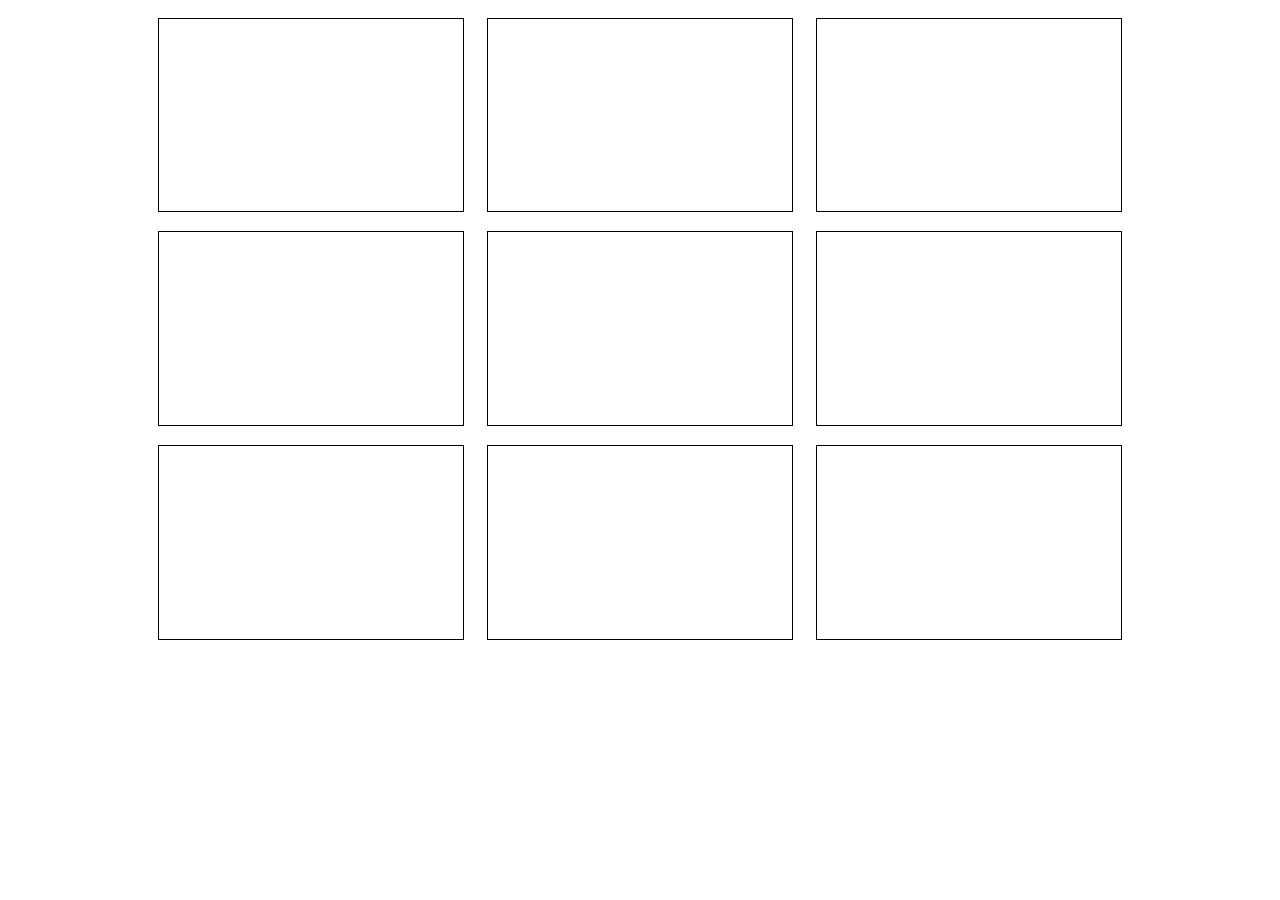
==== main.html @ d22d3240 "Primer commit" ====
<!DOCTYPE html>
<html>
<head>
  <title>Juego de memoria</title>
  <meta charset="UTF-8">
  <meta name="viewport" content="width=device-width, initial-scale=1.0">
  <link rel="stylesheet" type="text/css" href="css/main.css" media="screen" />
</head>
    <body onload="main()">
        <div class="container">
            <div class="row tablero" id="tablero" >
                <div class="tarjeta"></div>
                <div class="tarjeta"></div>
                <div class="tarjeta"></div>
                <div class="tarjeta"></div>
                <div class="tarjeta"></div>
                <div class="tarjeta"></div>
                <div class="tarjeta"></div>
                <div class="tarjeta"></div>
                <div class="tarjeta"></div>
            </div>
            <div class="row marcador" >
            </div>
        </div>
        <script src="js/main.js"></script> 
    </body>
</html>
---- css/main.css ----
.container{
    /*border: solid 1px #000000;*/
    display: flex;
    flex-direction: column;
    margin : auto;
    width: 80%;
    height: 95vh;
}
.container .tablero{
    /*border: solid 1px #E933FF;*/
    display: flex;
    flex-wrap: wrap;
    align-items: center;
    justify-content: space-evenly;
    height: 75%;

}
.container .tablero .tarjeta{
 border: solid 1px #000000;
 height: 30%;
 width: 30%;
 cursor: pointer;
}
.container .marcador{
   /* border: solid 1px #335BFF;*/
    height: 25%;
}
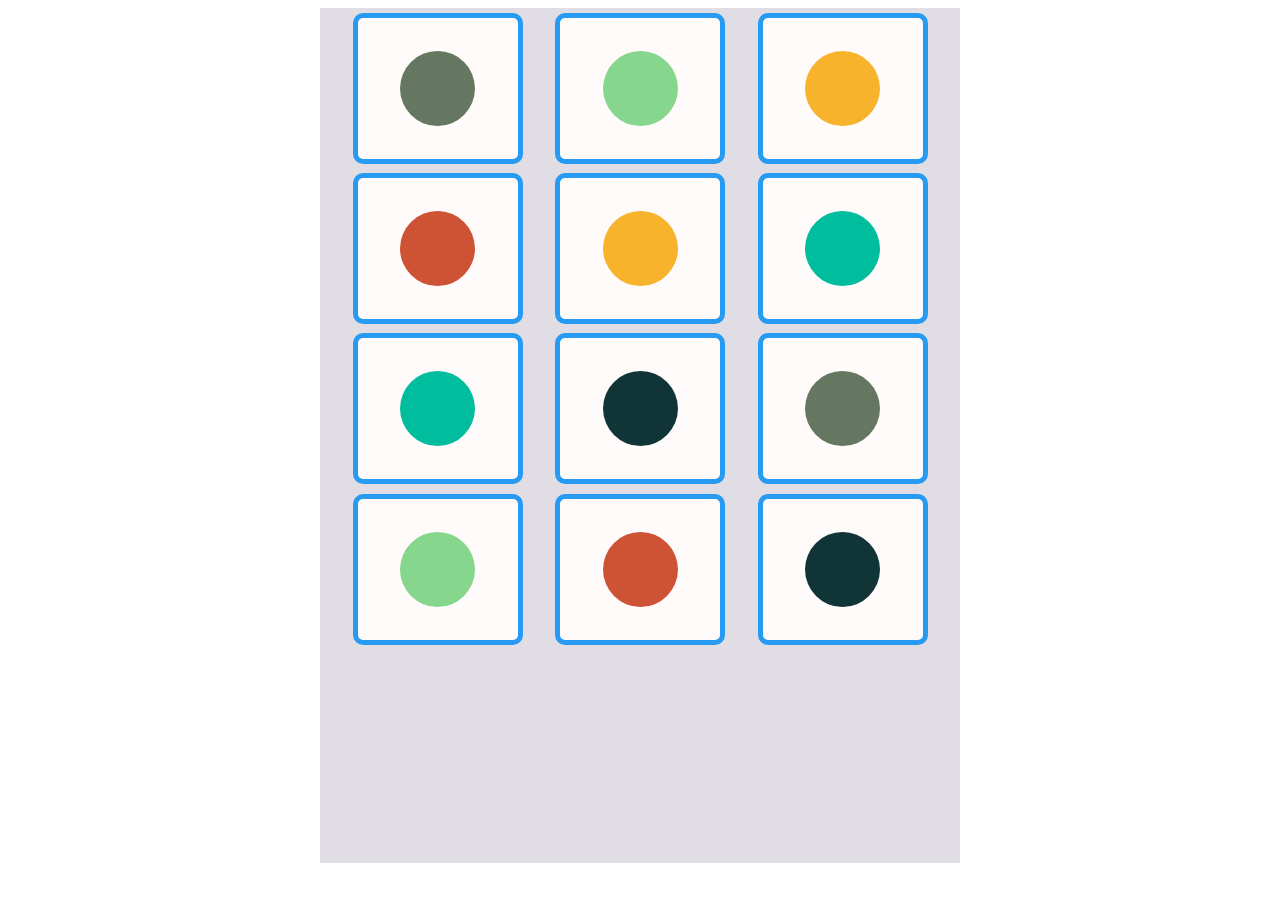
==== commit 6574ccd0: "Generando colores semi aleatoriamente" ====
--- a/main.html
+++ b/main.html
@@ -18,6 +18,9 @@
                 <div class="tarjeta"></div>
                 <div class="tarjeta"></div>
                 <div class="tarjeta"></div>
+                <div class="tarjeta"></div>
+                <div class="tarjeta"></div>
+                <div class="tarjeta"></div>
             </div>
             <div class="row marcador" >
             </div>
--- a/css/main.css
+++ b/css/main.css
@@ -4,24 +4,46 @@
     flex-direction: column;
     margin : auto;
     width: 80%;
+    max-width: 640px;
     height: 95vh;
 }
 .container .tablero{
-    /*border: solid 1px #E933FF;*/
+    background-color: #E0DDE4;
     display: flex;
     flex-wrap: wrap;
     align-items: center;
     justify-content: space-evenly;
+    width: 100%;
+    max-width: 640px;
     height: 75%;
-
 }
 .container .tablero .tarjeta{
- border: solid 1px #000000;
- height: 30%;
- width: 30%;
+ border-radius: 10px 10px 10px 10px;
+ -moz-border-radius: 10px 10px 10px 10px;
+ -webkit-border-radius: 10px 10px 10px 10px;
+  border: 5px solid #279AF1;
+  background-color: #FFFBFA;
+  display: flex;
+  justify-content: center;
+  align-items: center;
+  font-size: 30px;
+  font-weight: bold;
+ height: 22%;
+ width: 25%;
  cursor: pointer;
 }
 .container .marcador{
-   /* border: solid 1px #335BFF;*/
+    background-color: #E0DDE4;
     height: 25%;
+    width: 100%;
+    max-width: 640px;
+}
+
+.circulo {
+    width: 75px;
+    height: 75px;
+    -moz-border-radius: 50%;
+    -webkit-border-radius: 50%;
+    border-radius: 50%;
+    /*background: #5cb85c*/;
 }
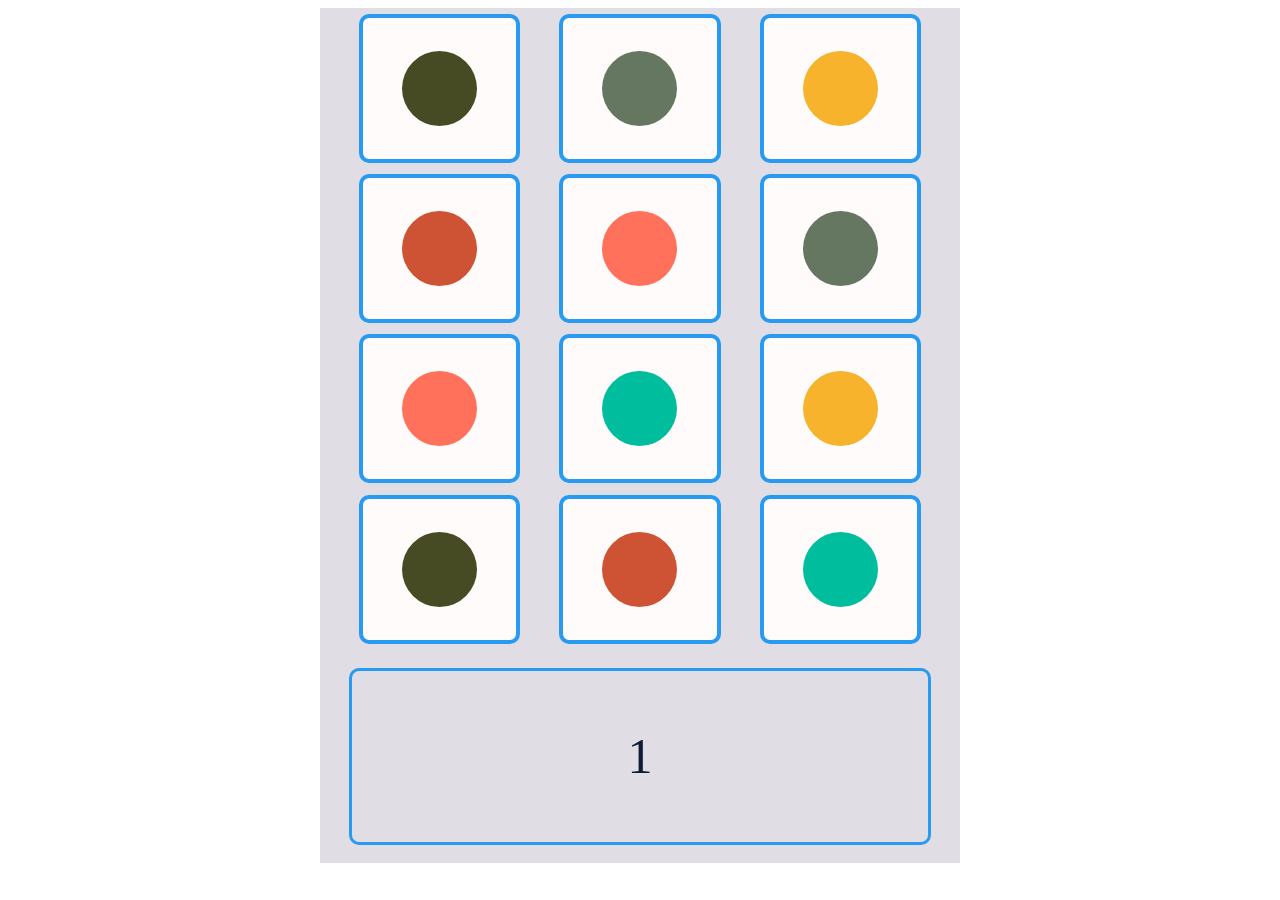
==== commit 4536e2a0: "usando setInterval" ====
--- a/main.html
+++ b/main.html
@@ -23,6 +23,9 @@
                 <div class="tarjeta"></div>
             </div>
             <div class="row marcador" >
+                <div class="marco">
+                      <span id="cronometro">0</span>
+                </div>
             </div>
         </div>
         <script src="js/main.js"></script> 
--- a/css/main.css
+++ b/css/main.css
@@ -1,3 +1,4 @@
+
 .container{
     /*border: solid 1px #000000;*/
     display: flex;
@@ -21,7 +22,7 @@
  border-radius: 10px 10px 10px 10px;
  -moz-border-radius: 10px 10px 10px 10px;
  -webkit-border-radius: 10px 10px 10px 10px;
-  border: 5px solid #279AF1;
+  border: 4px solid #279AF1;
   background-color: #FFFBFA;
   display: flex;
   justify-content: center;
@@ -29,14 +30,31 @@
   font-size: 30px;
   font-weight: bold;
  height: 22%;
- width: 25%;
+ width: 24%;
  cursor: pointer;
 }
 .container .marcador{
+    display: flex;
+    justify-content: center;
+    align-items: center;
     background-color: #E0DDE4;
     height: 25%;
     width: 100%;
     max-width: 640px;
+}
+.container .marcador .marco{
+    border-radius: 10px 10px 10px 10px;
+    -moz-border-radius: 10px 10px 10px 10px;
+    -webkit-border-radius: 10px 10px 10px 10px;
+    border: 3px solid #279AF1;
+    font-family: "Impact";
+    color: #0E1C36;
+    width: 90%;
+    height: 80%;
+    display: flex;
+    justify-content: center;
+    align-items: center;
+    font-size: 50px;
 }
 
 .circulo {
@@ -46,4 +64,5 @@
     -webkit-border-radius: 50%;
     border-radius: 50%;
     /*background: #5cb85c*/;
-}+}
+
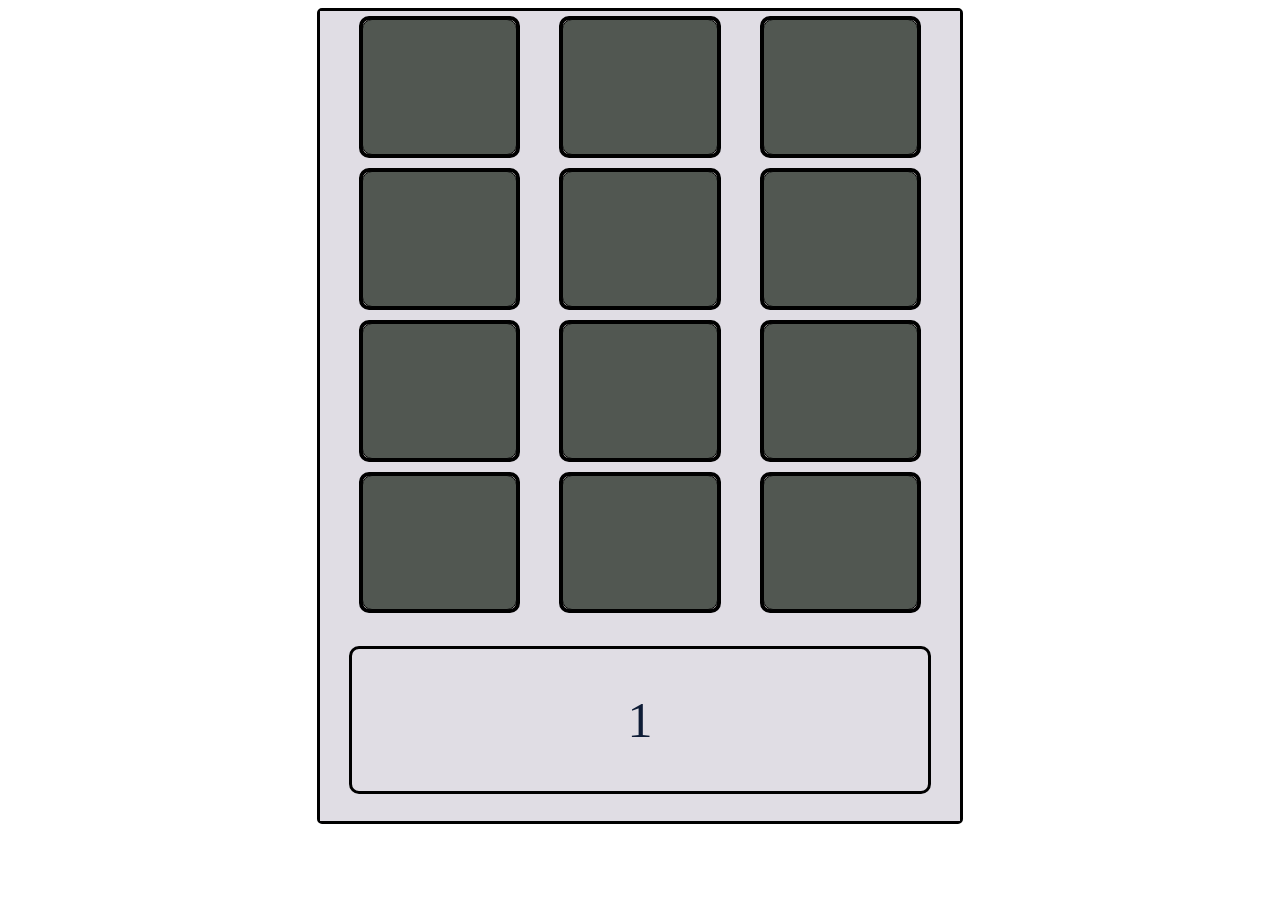
==== commit eddb7019: "Juego funcionando" ====
--- a/main.html
+++ b/main.html
@@ -8,19 +8,44 @@
 </head>
     <body onload="main()">
         <div class="container">
-            <div class="row tablero" id="tablero" >
-                <div class="tarjeta"></div>
-                <div class="tarjeta"></div>
-                <div class="tarjeta"></div>
-                <div class="tarjeta"></div>
-                <div class="tarjeta"></div>
-                <div class="tarjeta"></div>
-                <div class="tarjeta"></div>
-                <div class="tarjeta"></div>
-                <div class="tarjeta"></div>
-                <div class="tarjeta"></div>
-                <div class="tarjeta"></div>
-                <div class="tarjeta"></div>
+            <div class="boton" id="boton" style='display:none;'>Iniciar</div>
+            <div class="row tablero" >
+                <div class="tarjeta" data-color="" id="1" >
+                    <div class="cortina" id="cor_1"></div>
+                </div>
+                <div class="tarjeta" data-color="" id="2" >
+                    <div class="cortina" id="cor_2"></div>
+                </div>
+                <div class="tarjeta" data-color="" id="3" >
+                    <div class="cortina" id="cor_3"></div>
+                </div>
+                <div class="tarjeta" data-color="" id="4" >
+                    <div class="cortina" id="cor_4"></div>
+                </div>
+                <div class="tarjeta" data-color="" id="5" >
+                    <div class="cortina" id="cor_5"></div>
+                </div>
+                <div class="tarjeta" data-color="" id="6" >
+                    <div class="cortina" id="cor_6"></div>
+                </div>
+                <div class="tarjeta" data-color="" id="7" >
+                    <div class="cortina" id="cor_7"></div>
+                </div>
+                <div class="tarjeta" data-color="" id="8" >
+                    <div class="cortina" id="cor_8"></div>
+                </div>
+                <div class="tarjeta" data-color="" id="9" >
+                    <div class="cortina" id="cor_9"></div>
+                </div>
+                <div class="tarjeta" data-color="" id="10" >
+                    <div class="cortina" id="cor_10"></div>
+                </div>
+                <div class="tarjeta" data-color="" id="11" >
+                    <div class="cortina" id="cor_11"></div>
+                </div>
+                <div class="tarjeta" data-color="" id="12" >
+                    <div class="cortina" id="cor_12"></div>
+                </div>
             </div>
             <div class="row marcador" >
                 <div class="marco">
--- a/css/main.css
+++ b/css/main.css
@@ -1,12 +1,34 @@
 
 .container{
-    /*border: solid 1px #000000;*/
+    position: relative;
+    border-radius: 5px 5px 5px 5px;
+    -moz-border-radius: 5px 5px 5px 5px;
+    -webkit-border-radius: 5px 5px 5px 5px;
+    border: solid 3px #000000;
     display: flex;
     flex-direction: column;
     margin : auto;
     width: 80%;
     max-width: 640px;
-    height: 95vh;
+    height: 90vh;
+}
+.container .boton{
+    display: flex;
+    justify-content: center;
+    align-items: center;
+    width: 50%;
+    margin-left: 25%;
+    margin-top: 42%;
+    height: 15%;
+    border-radius: 25px 25px 25px 25px;
+-moz-border-radius: 25px 25px 25px 25px;
+-webkit-border-radius: 25px 25px 25px 25px;
+border: 4px solid #000000;
+    position: absolute;
+    font-size: 25px;
+    background-color: #32E875;
+    z-index: 10;
+    cursor: pointer;
 }
 .container .tablero{
     background-color: #E0DDE4;
@@ -22,8 +44,9 @@
  border-radius: 10px 10px 10px 10px;
  -moz-border-radius: 10px 10px 10px 10px;
  -webkit-border-radius: 10px 10px 10px 10px;
-  border: 4px solid #279AF1;
+  border: 4px solid #000000;
   background-color: #FFFBFA;
+  position: relative;
   display: flex;
   justify-content: center;
   align-items: center;
@@ -33,6 +56,18 @@
  width: 24%;
  cursor: pointer;
 }
+
+.container .tablero .tarjeta .cortina{
+  position: absolute;
+  border-radius: 10px 10px 10px 10px;
+ -moz-border-radius: 10px 10px 10px 10px;
+ -webkit-border-radius: 10px 10px 10px 10px;
+  border: 1px solid #000000;
+  background-color: #515751;
+  width: 100%;
+  height: 100%;
+}
+
 .container .marcador{
     display: flex;
     justify-content: center;
@@ -46,11 +81,11 @@
     border-radius: 10px 10px 10px 10px;
     -moz-border-radius: 10px 10px 10px 10px;
     -webkit-border-radius: 10px 10px 10px 10px;
-    border: 3px solid #279AF1;
+    border: 3px solid #000000;
     font-family: "Impact";
     color: #0E1C36;
     width: 90%;
-    height: 80%;
+    height: 70%;
     display: flex;
     justify-content: center;
     align-items: center;
@@ -58,11 +93,12 @@
 }
 
 .circulo {
-    width: 75px;
-    height: 75px;
+    width: 55px;
+    height: 55px;
     -moz-border-radius: 50%;
     -webkit-border-radius: 50%;
     border-radius: 50%;
+    border: solid 2px #000000;
     /*background: #5cb85c*/;
 }
 
